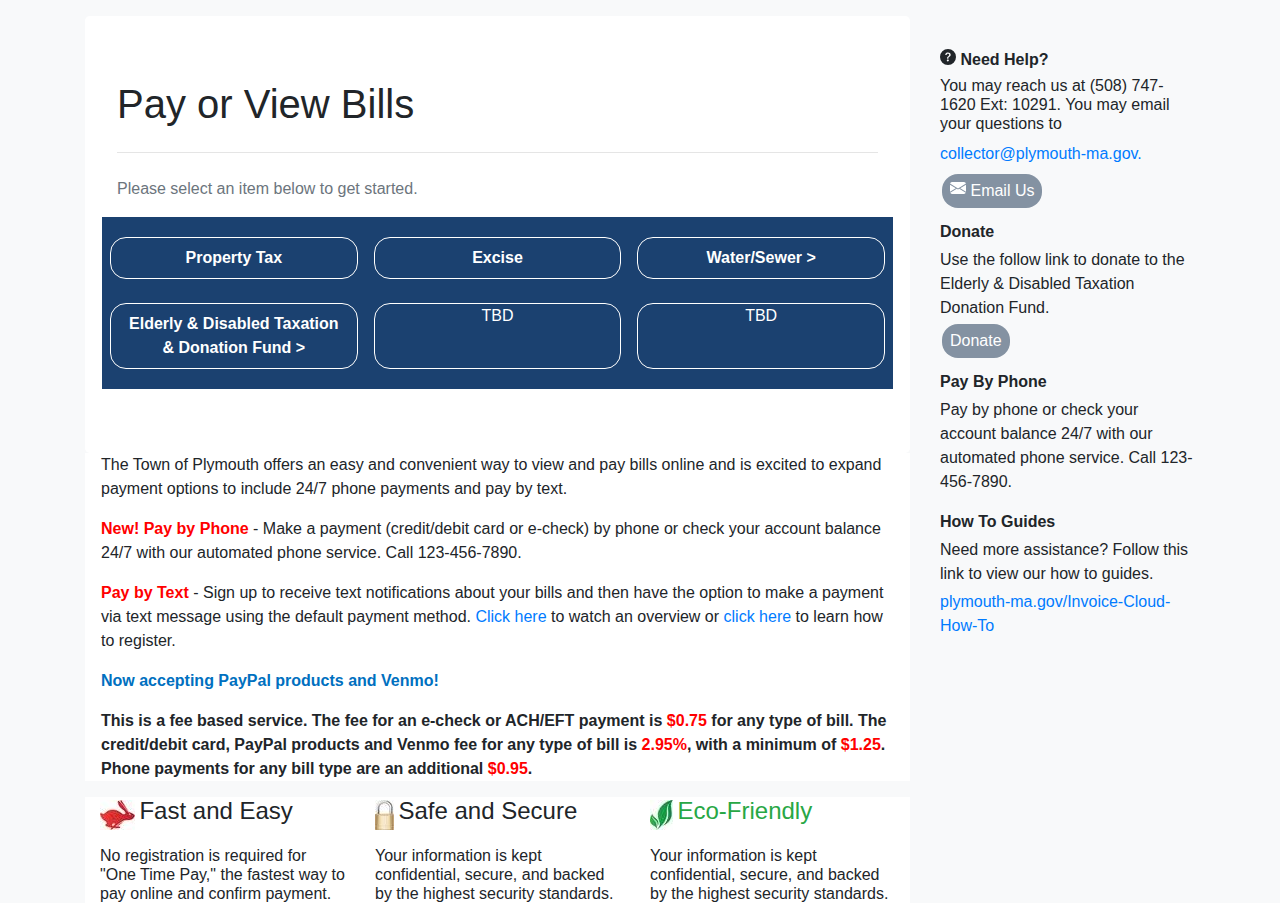
==== index.html @ a0b46769 "Adding margins to index bubbles" ====
<html>
  <head>
    <link
      rel="stylesheet"
      href="https://cdn.jsdelivr.net/npm/bootstrap@4.0.0/dist/css/bootstrap.min.css"
      integrity="sha384-Gn5384xqQ1aoWXA+058RXPxPg6fy4IWvTNh0E263XmFcJlSAwiGgFAW/dAiS6JXm"
      crossorigin="anonymous"
    />
    <link rel="stylesheet" href="style.css" media="screen" />

    <script
      src="https://cdn.jsdelivr.net/npm/bootstrap@5.0.2/dist/js/bootstrap.bundle.min.js"
      integrity="sha384-MrcW6ZMFYlzcLA8Nl+NtUVF0sA7MsXsP1UyJoMp4YLEuNSfAP+JcXn/tWtIaxVXM"
      crossorigin="anonymous"
    ></script>
    <script
      src="https://code.jquery.com/jquery-3.2.1.slim.min.js"
      integrity="sha384-KJ3o2DKtIkvYIK3UENzmM7KCkRr/rE9/Qpg6aAZGJwFDMVNA/GpGFF93hXpG5KkN"
      crossorigin="anonymous"
    ></script>
    <script
      src="https://cdn.jsdelivr.net/npm/popper.js@1.12.9/dist/umd/popper.min.js"
      integrity="sha384-ApNbgh9B+Y1QKtv3Rn7W3mgPxhU9K/ScQsAP7hUibX39j7fakFPskvXusvfa0b4Q"
      crossorigin="anonymous"
    ></script>
  </head>
  <body class="bg-light">
    <div class="container">
      <div class="row">
        <div class="col-9">
          <div class="jumbotron mt-3 mb-0 bg-white">
            <h1 class="display-5">Pay or View Bills</h1>
            <hr class="my-4" />
            <p class="text-secondary">
              Please select an item below to get started.
            </p>
            <div class="row text-center darkbg pt-3">
              <div class="col-sm pilly2 text-white border border-white mx-2">
                <ul
                  class="navbar-nav bg-gradient-primary sidebar sidebar-dark accordion"
                  id="accordionSidebar"
                >
                  <!-- Nav Item - Pages Collapse Menu -->
                  <li class="nav-item">
                    <a
                      class="nav-link collapsed"
                      href="#collapseOne"
                      data-bs-toggle="collapse"
                      aria-expanded="true"
                      aria-controls="collapseTwo"
                    >
                      <span class="text-white font-weight-bold"
                        >Property Tax</span
                      >
                    </a>

                    <div
                      id="collapseOne"
                      class="collapse"
                      aria-labelledby="headingTwo"
                      data-parent="#accordionSidebar"
                    >
                      <div class="collapse-inner rounded">
                        <ul>
                          <li>
                            <a class="collapse-item text-white" href="Re.html"
                              >Real Estate</a
                            >
                          </li>
                          <li>
                            <a class="collapse-item text-white" href="PP.html"
                              >Personal Property</a
                            >
                          </li>
                        </ul>
                      </div>
                    </div>
                  </li>
                </ul>
              </div>
              <div class="col-sm pilly2 text-white border border-white mx-2">
                <ul
                  class="navbar-nav bg-gradient-primary sidebar sidebar-dark accordion"
                  id="accordionSidebar"
                >
                  <!-- Nav Item - Pages Collapse Menu -->
                  <li class="nav-item">
                    <a
                      class="nav-link collapsed"
                      href="#collapseTwo"
                      data-bs-toggle="collapse"
                      aria-expanded="true"
                      aria-controls="collapseTwo"
                    >
                      <span class="text-white font-weight-bold">Excise</span>
                    </a>

                    <div
                      id="collapseTwo"
                      class="collapse"
                      aria-labelledby="headingTwo"
                      data-parent="#accordionSidebar"
                    >
                      <div class="collapse-inner rounded">
                        <ul>
                          <li>
                            <a
                              class="collapse-item text-white"
                              href="Motor.html"
                              >Motor Vehcile</a
                            >
                          </li>
                          <li>
                            <a class="collapse-item text-white" href="Boat.html"
                              >Boat</a
                            >
                          </li>
                        </ul>
                      </div>
                    </div>
                  </li>
                </ul>
              </div>
              <div class="col-sm pilly2 text-white border border-white mx-2">
                <ul
                  class="navbar-nav bg-gradient-primary sidebar sidebar-dark accordion"
                  id="accordionSidebar"
                >
                  <!-- Nav Item - Pages Collapse Menu -->
                  <li class="nav-item">
                    <a
                      class="nav-link collapsed"
                      href="water.html"
                    >
                      <span class="text-white font-weight-bold">Water/Sewer ></span>
                    </a>
                  </li>
                </ul>
              </div>
            </div>
            <div class="row text-center darkbg pt-3 pb-3">
              <div class="col-sm pilly2 text-white border border-white mx-2">
                <ul
                  class="navbar-nav bg-gradient-primary sidebar sidebar-dark accordion"
                  id="accordionSidebar"
                >
                  <!-- Nav Item - Pages Collapse Menu -->
                  <li class="nav-item">
                    <a
                      class="nav-link collapsed"
                      href="donate.html"
                    >
                      <span class="text-white font-weight-bold">Elderly & Disabled Taxation & Donation Fund ></span>
                    </a>
                  </li>
                </ul>
              </div>
              <div class="col-sm pilly2 text-white border border-white mx-2">
                TBD
              </div>
              <div class="col-sm pilly2 text-white border border-white mx-2">
                TBD
              </div>
            </div>
          </div>
          <div class="bg-white mt-0 px-3">
            <p>
              The Town of Plymouth offers an easy and convenient way to view and
              pay bills online and is excited to expand payment options to
              include 24/7 phone payments and pay by text.
            </p>
            <p>
              <span class="font-weight-bold" style="color: red"
                >New! Pay by Phone</span
              >
              - Make a payment (credit/debit card or e-check) by phone or check
              your account balance 24/7 with our automated phone service. Call
              123-456-7890.
            </p>
            <p>
              <span class="font-weight-bold" style="color: red"
                >Pay by Text</span
              >
              - Sign up to receive text notifications about your bills and then
              have the option to make a payment via text message using the
              default payment method. <a href="https://invoicecloud.wistia.com/medias/513uycy861">Click here </a> to watch an overview or <a href="https://invoicecloud.wistia.com/medias/ihqzx427n2">click here</a> to learn how to register.
            </p>
            <p class="font-weight-bold" style="color: #0070c0">
              Now accepting PayPal products and Venmo!
            </p>
            <p class="font-weight-bold">
              This is a fee based service. The fee for an e-check or ACH/EFT payment is
              <span style="color: red">$0.75</span> for any type of bill. The
              credit/debit card, PayPal products and Venmo fee for any type of bill
              is <span style="color: red">2.95%</span>, with a minimum of
              <span style="color: red">$1.25</span>. Phone payments for any bill
              type are an additional <span style="color: red">$0.95</span>.
            </p>
          </div>
          <div class="container bg-white pt-0">
            <div class="row">
              <div class="col-sm">
                <img src="fast.jpg" alt="" />
                <span class="h4"> Fast and Easy</span>
              </div>
              <div class="col-sm">
                <img src="secure.jpg" alt="" />
                <span class="h4"> Safe and Secure</span>
              </div>
              <div class="col-sm">
                <img src="ecofriendly.jpg" alt="" />
                <span class="h4 text-success"> Eco-Friendly</span>
              </div>
            </div>

            <div class="row mt-3 bg-white">
              <div class="col-sm">
                <span class="h6"
                  >No registration is required for "One Time Pay," the fastest
                  way to pay online and confirm payment.
                </span>
              </div>
              <div class="col-sm">
                <span class="h6 mt-1"
                  >Your information is kept confidential, secure, and backed by
                  the highest security standards.
                </span>
              </div>
              <div class="col-sm">
                <span class="h6 pt-2"
                  >Your information is kept confidential, secure, and backed by
                  the highest security standards.
                </span>
              </div>
            </div>
          </div>
        </div>

        <div class="col-3 mt-5">
          <p class="font-weight-bold mb-1">
            <svg
              xmlns="http://www.w3.org/2000/svg"
              width="16"
              height="16"
              fill="currentColor"
              class="bi bi-question-circle-fill"
              viewBox="0 0 16 16"
            >
              <path
                d="M16 8A8 8 0 1 1 0 8a8 8 0 0 1 16 0zM5.496 6.033h.825c.138 0 .248-.113.266-.25.09-.656.54-1.134 1.342-1.134.686 0 1.314.343 1.314 1.168 0 .635-.374.927-.965 1.371-.673.489-1.206 1.06-1.168 1.987l.003.217a.25.25 0 0 0 .25.246h.811a.25.25 0 0 0 .25-.25v-.105c0-.718.273-.927 1.01-1.486.609-.463 1.244-.977 1.244-2.056 0-1.511-1.276-2.241-2.673-2.241-1.267 0-2.655.59-2.75 2.286a.237.237 0 0 0 .241.247zm2.325 6.443c.61 0 1.029-.394 1.029-.927 0-.552-.42-.94-1.029-.94-.584 0-1.009.388-1.009.94 0 .533.425.927 1.01.927z"
              />
            </svg>
            Need Help?
          </p>
          <p class="h6">
            You may reach us at (508) 747-1620 Ext: 10291. You may email your
            questions to
          </p>
          <a href="https://www.plymouth-ma.gov/formcenter/Treasurer-Collector-39/Contact-Treasurer-Collector-195">collector@plymouth-ma.gov.</a>
          <button
            class="pilly text-white mt-2 mb-2"
            style="background-color: #8492a2"
          >
            <svg
              xmlns="http://www.w3.org/2000/svg"
              width="16"
              height="16"
              fill="currentColor"
              class="bi bi-envelope-fill"
              viewBox="0 0 16 16"
            >
              <path
                d="M.05 3.555A2 2 0 0 1 2 2h12a2 2 0 0 1 1.95 1.555L8 8.414.05 3.555ZM0 4.697v7.104l5.803-3.558L0 4.697ZM6.761 8.83l-6.57 4.027A2 2 0 0 0 2 14h12a2 2 0 0 0 1.808-1.144l-6.57-4.027L8 9.586l-1.239-.757Zm3.436-.586L16 11.801V4.697l-5.803 3.546Z"
              />
            </svg>
            <a href="https://www.plymouth-ma.gov/formcenter/Treasurer-Collector-39/Contact-Treasurer-Collector-195" class="text-white">Email Us</a>
          </button>

          <p class="font-weight-bold mt-1 mb-1">Donate</p>
          <p class="mt-0 mb-0">
            Use the follow link to donate to the Elderly & Disabled Taxation
            Donation Fund.
          </p>
          <button class="pilly text-white" style="background-color: #8492a2">
            <a href="donate.html" class="text-white">Donate</a>
          </button>

          <p class="font-weight-bold mt-2 mb-1">Pay By Phone</p>
          <p class="mt-0">
            Pay by phone or check your account balance 24/7 with our automated
            phone service. Call 123-456-7890.
          </p>

          <p class="font-weight-bold mt-2 mb-1">How To Guides</p>
          <p class="mt-0 mb-1">
            Need more assistance? Follow this link to view our how to guides.
          </p>
          <a href="#">plymouth-ma.gov/Invoice-Cloud-How-To</a>
        </div>
      </div>
    </div>
  </body>
</html>
---- style.css ----
.darkbg {
    background-color: #1b4170;
}

ul {
    list-style-type: none;
}
.pilly {
    background-color: #ddd;
    border: none;
    color: black;
    padding: 5px 8px;
    text-align: center;
    text-decoration: none;
    display: inline-block;
    margin: 4px 2px;
    cursor: pointer;
    border-radius: 16px;
  }
  .pilly2 {
    background-color: #1b4170;
    color: black;
    text-align: center;
    text-decoration: none;
    display: inline-block;
    margin: 4px 2px;
    cursor: pointer;
    border-radius: 16px;
    border-color:#ddd;
  }
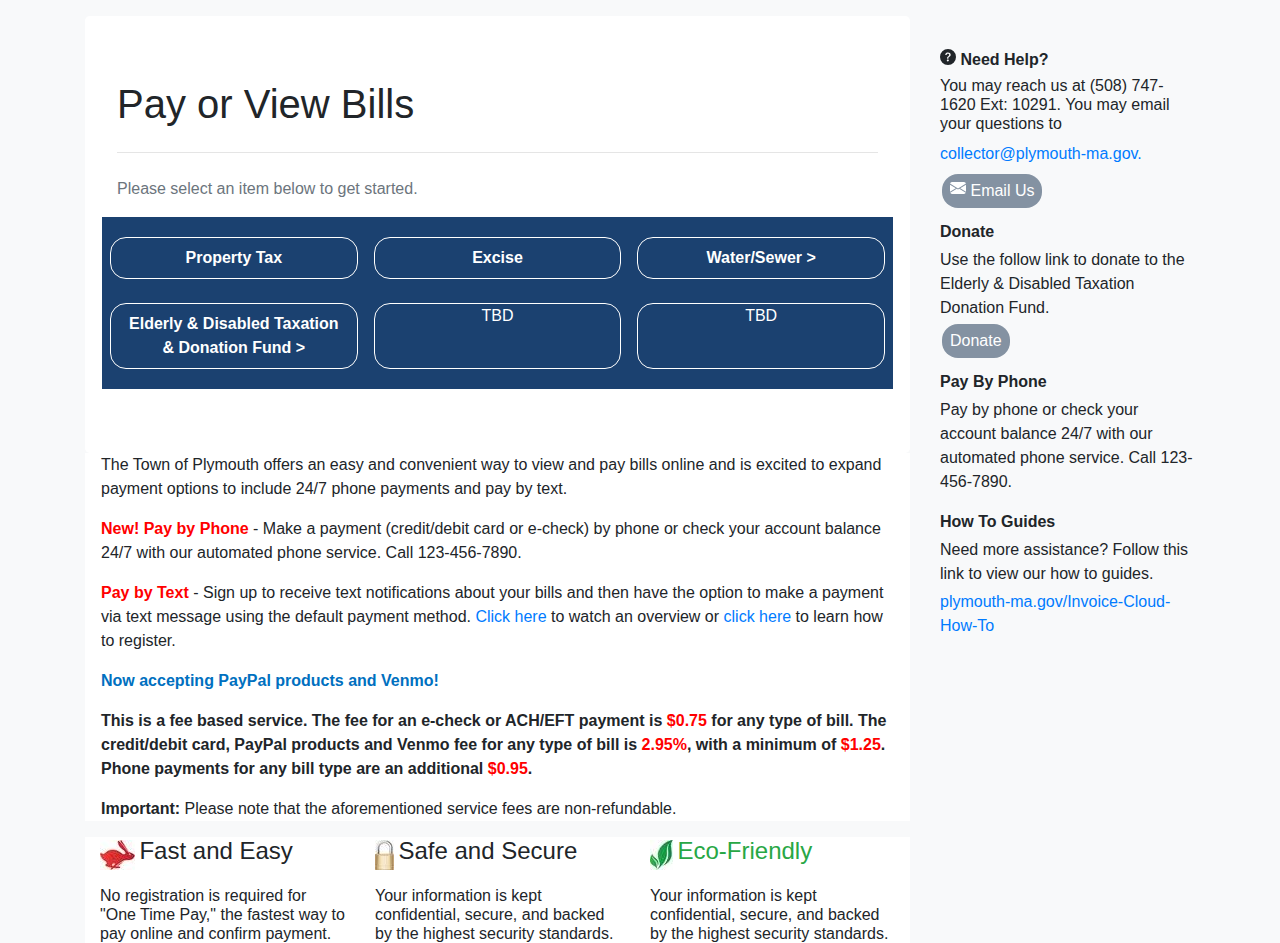
==== commit 32f8eb3c: ""Important" added to index." ====
--- a/index.html
+++ b/index.html
@@ -196,6 +196,9 @@
               <span style="color: red">$1.25</span>. Phone payments for any bill
               type are an additional <span style="color: red">$0.95</span>.
             </p>
+            <p class="" style="">
+              <span class="font-weight-bold text-decoration-underline">Important:</span> Please note that the aforementioned service fees are <span class="">non-refundable.</span>
+            </p>
           </div>
           <div class="container bg-white pt-0">
             <div class="row">
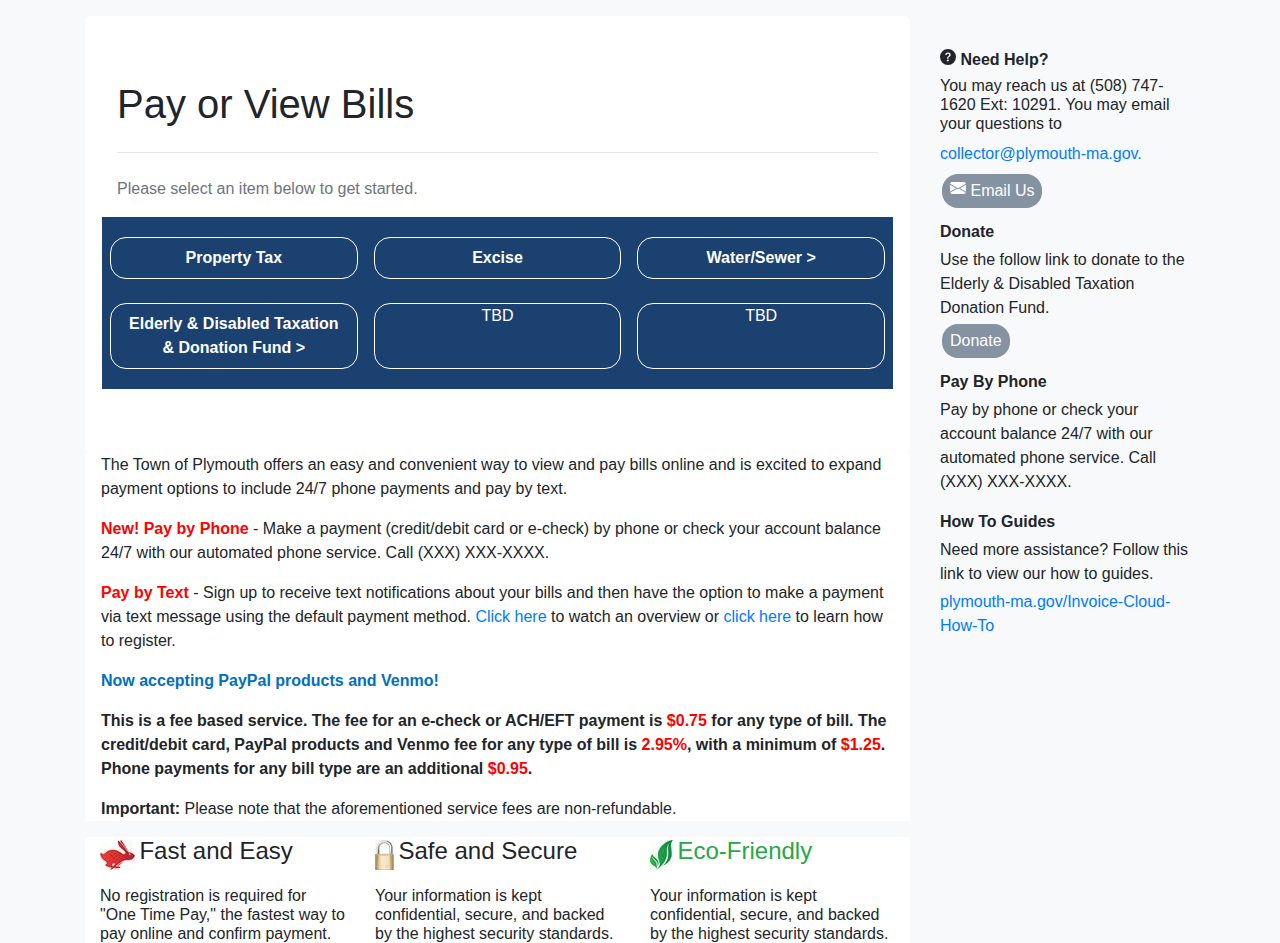
==== commit 8f0da173: "adding abatement info" ====
--- a/index.html
+++ b/index.html
@@ -107,7 +107,7 @@
                             <a
                               class="collapse-item text-white"
                               href="Motor.html"
-                              >Motor Vehcile</a
+                              >Motor Vehicle</a
                             >
                           </li>
                           <li>
@@ -175,7 +175,7 @@
               >
               - Make a payment (credit/debit card or e-check) by phone or check
               your account balance 24/7 with our automated phone service. Call
-              123-456-7890.
+              (XXX) XXX-XXXX.
             </p>
             <p>
               <span class="font-weight-bold" style="color: red"
@@ -196,7 +196,7 @@
               <span style="color: red">$1.25</span>. Phone payments for any bill
               type are an additional <span style="color: red">$0.95</span>.
             </p>
-            <p class="" style="">
+            <p>
               <span class="font-weight-bold text-decoration-underline">Important:</span> Please note that the aforementioned service fees are <span class="">non-refundable.</span>
             </p>
           </div>
@@ -291,7 +291,7 @@
           <p class="font-weight-bold mt-2 mb-1">Pay By Phone</p>
           <p class="mt-0">
             Pay by phone or check your account balance 24/7 with our automated
-            phone service. Call 123-456-7890.
+            phone service. Call (XXX) XXX-XXXX.
           </p>
 
           <p class="font-weight-bold mt-2 mb-1">How To Guides</p>
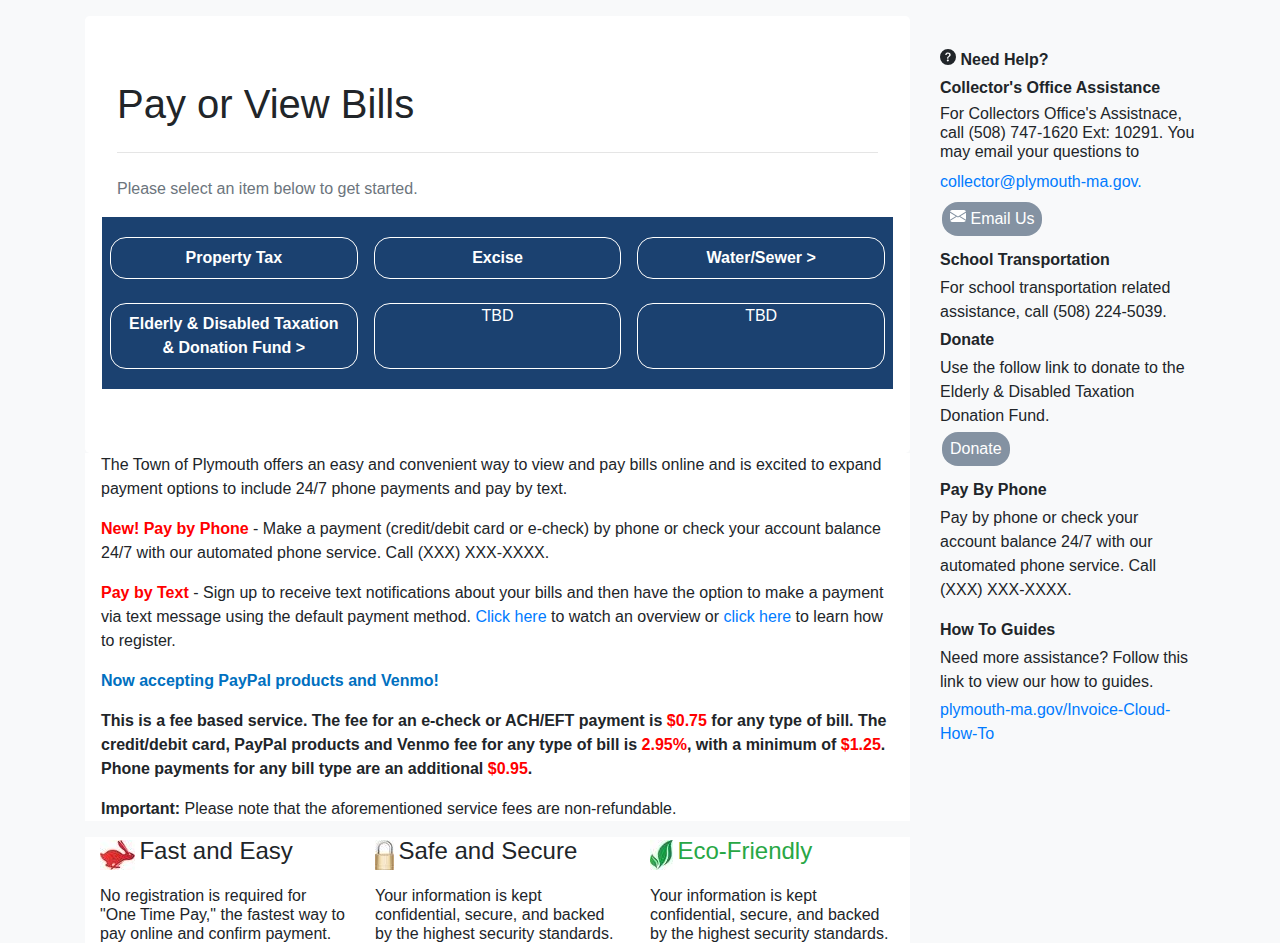
==== commit 84206460: "Adding school transportation to INDEX only for demonstration" ====
--- a/index.html
+++ b/index.html
@@ -255,8 +255,9 @@
             </svg>
             Need Help?
           </p>
+          <p class="font-weight-bold mt-1 mb-1">Collector's Office Assistance</p>
           <p class="h6">
-            You may reach us at (508) 747-1620 Ext: 10291. You may email your
+            For Collectors Office's Assistnace, call (508) 747-1620 Ext: 10291. You may email your
             questions to
           </p>
           <a href="https://www.plymouth-ma.gov/formcenter/Treasurer-Collector-39/Contact-Treasurer-Collector-195">collector@plymouth-ma.gov.</a>
@@ -279,6 +280,11 @@
             <a href="https://www.plymouth-ma.gov/formcenter/Treasurer-Collector-39/Contact-Treasurer-Collector-195" class="text-white">Email Us</a>
           </button>
 
+          <p class="font-weight-bold mt-1 mb-1">School Transportation</p>
+          <p class="mt-0 mb-0">
+            For school transportation related assistance, call (508) 224-5039.
+          </p>
+
           <p class="font-weight-bold mt-1 mb-1">Donate</p>
           <p class="mt-0 mb-0">
             Use the follow link to donate to the Elderly & Disabled Taxation
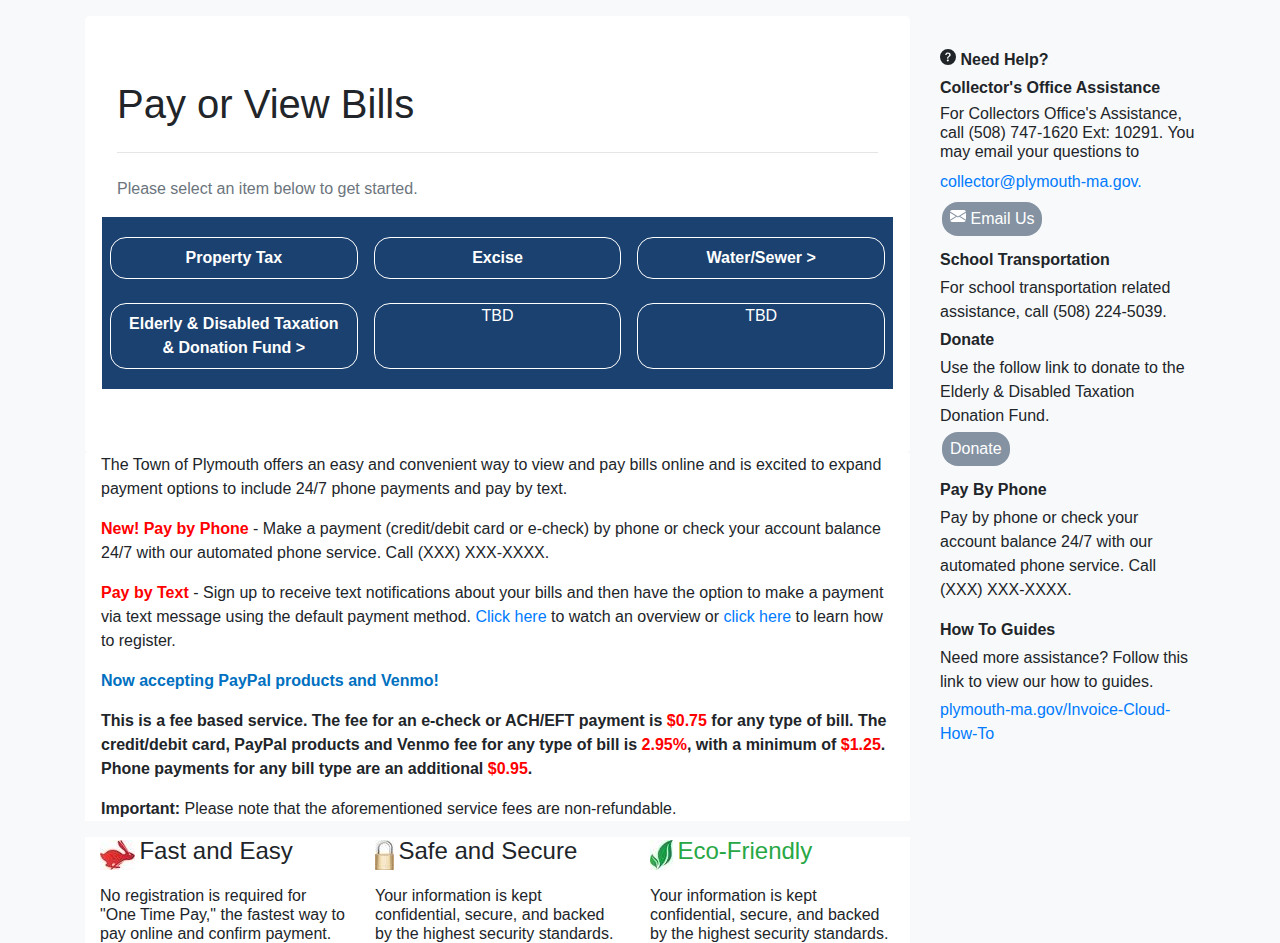
==== commit cc29763f: "Spelling mistake assistance" ====
--- a/index.html
+++ b/index.html
@@ -257,7 +257,7 @@
           </p>
           <p class="font-weight-bold mt-1 mb-1">Collector's Office Assistance</p>
           <p class="h6">
-            For Collectors Office's Assistnace, call (508) 747-1620 Ext: 10291. You may email your
+            For Collectors Office's Assistance, call (508) 747-1620 Ext: 10291. You may email your
             questions to
           </p>
           <a href="https://www.plymouth-ma.gov/formcenter/Treasurer-Collector-39/Contact-Treasurer-Collector-195">collector@plymouth-ma.gov.</a>
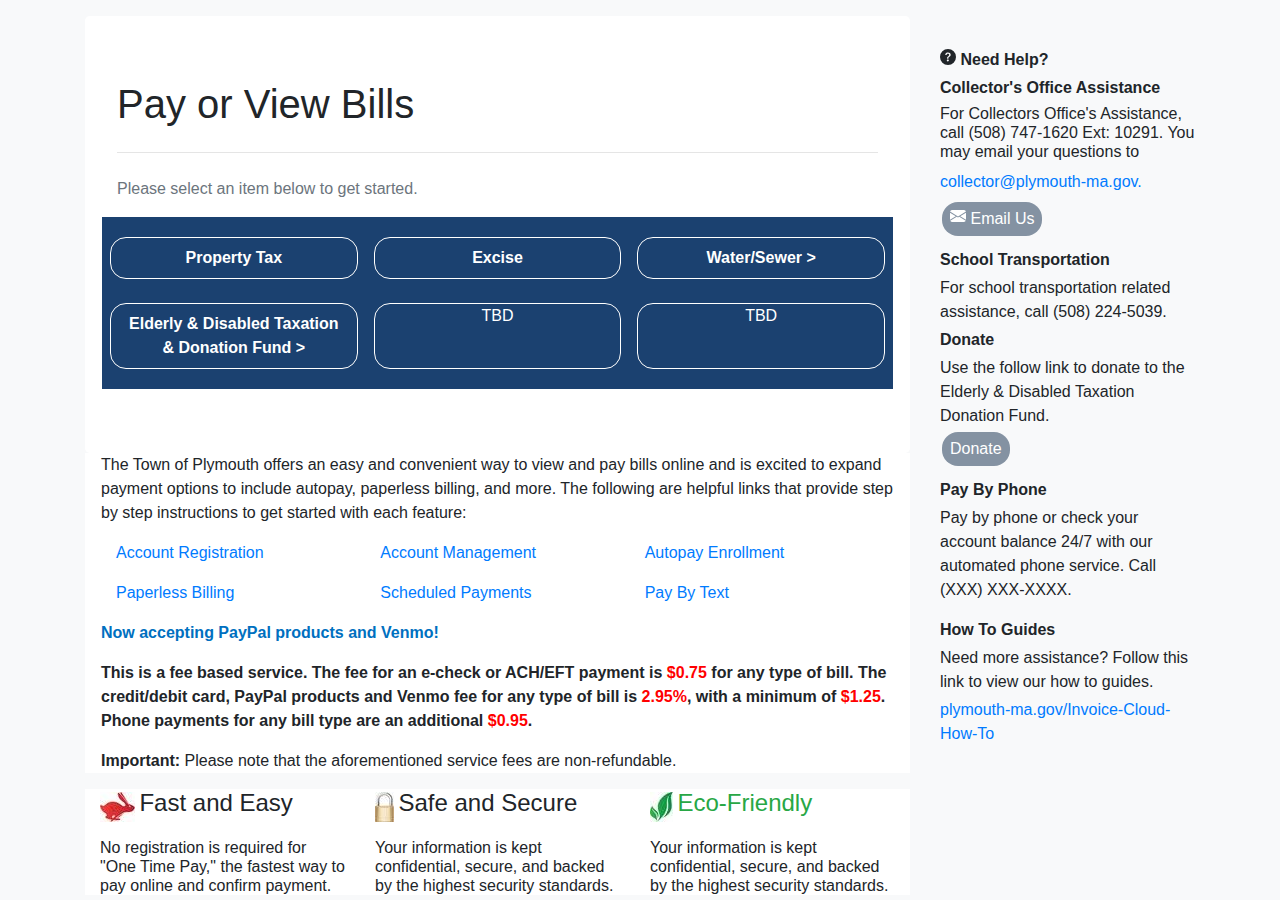
==== commit 0ee1c370: "Grid System" ====
--- a/index.html
+++ b/index.html
@@ -167,9 +167,45 @@
             <p>
               The Town of Plymouth offers an easy and convenient way to view and
               pay bills online and is excited to expand payment options to
-              include 24/7 phone payments and pay by text.
-            </p>
-            <p>
+              include autopay, paperless billing, and more. The following are helpful links that provide step by step instructions to get started with each feature:
+            </p>
+            <div class="container">
+              <div class="row">
+                <div class="col-sm">
+                  <a href="https://invoicecloud.wistia.com/medias/ihqzx427n2">
+                    Account Registration
+                  </a>
+                </div>
+                <div class="col-sm">
+                  <a href="https://invoicecloud.wistia.com/medias/dn6rnkdg78">
+                    Account Management
+                  </a>
+                </div>
+                <div class="col-sm">
+                  <a href="https://invoicecloud.wistia.com/medias/lw3z4e1x0q">
+                    Autopay Enrollment
+                  </a>
+                </div>
+              </div>
+              <div class="row my-3">
+                <div class="col-sm">
+                  <a href="https://invoicecloud.wistia.com/medias/nszgchsiw4">
+                    Paperless Billing
+                  </a>
+                </div>
+                <div class="col-sm">
+                  <a href="https://invoicecloud.wistia.com/medias/tnpcyhhe56">
+                    Scheduled Payments
+                  </a>
+                </div>
+                <div class="col-sm">
+                  <a href="https://invoicecloud.wistia.com/medias/a1lcyid27k">
+                    Pay By Text
+                  </a>
+                </div>
+              </div>
+            </div>
+            <!-- <p>
               <span class="font-weight-bold" style="color: red"
                 >New! Pay by Phone</span
               >
@@ -184,7 +220,7 @@
               - Sign up to receive text notifications about your bills and then
               have the option to make a payment via text message using the
               default payment method. <a href="https://invoicecloud.wistia.com/medias/513uycy861">Click here </a> to watch an overview or <a href="https://invoicecloud.wistia.com/medias/ihqzx427n2">click here</a> to learn how to register.
-            </p>
+            </p> -->
             <p class="font-weight-bold" style="color: #0070c0">
               Now accepting PayPal products and Venmo!
             </p>
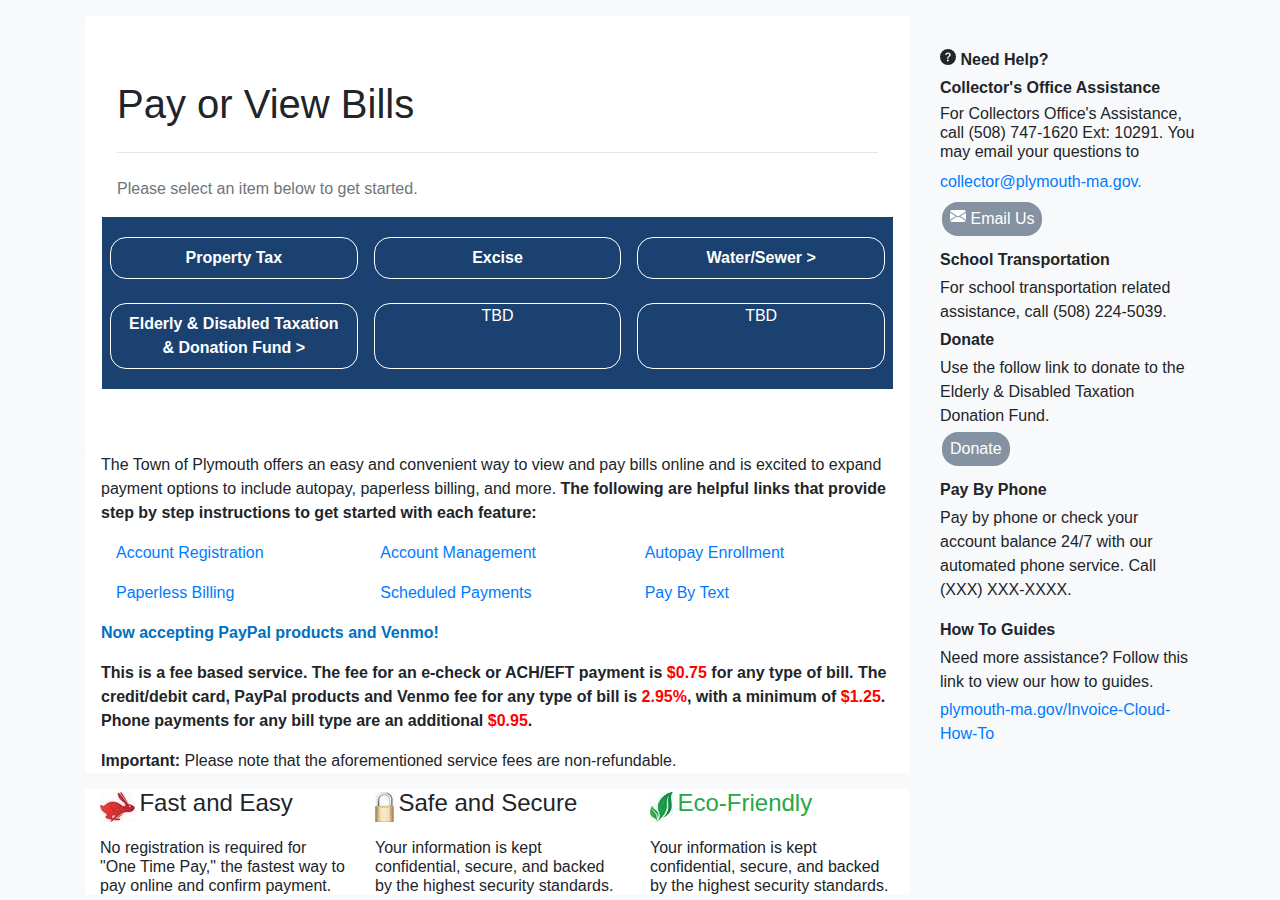
==== commit c0003771: "Bolding sentence before grid" ====
--- a/index.html
+++ b/index.html
@@ -167,7 +167,7 @@
             <p>
               The Town of Plymouth offers an easy and convenient way to view and
               pay bills online and is excited to expand payment options to
-              include autopay, paperless billing, and more. The following are helpful links that provide step by step instructions to get started with each feature:
+              include autopay, paperless billing, and more. <span class="font-weight-bold">The following are helpful links that provide step by step instructions to get started with each feature:</span>
             </p>
             <div class="container">
               <div class="row">
